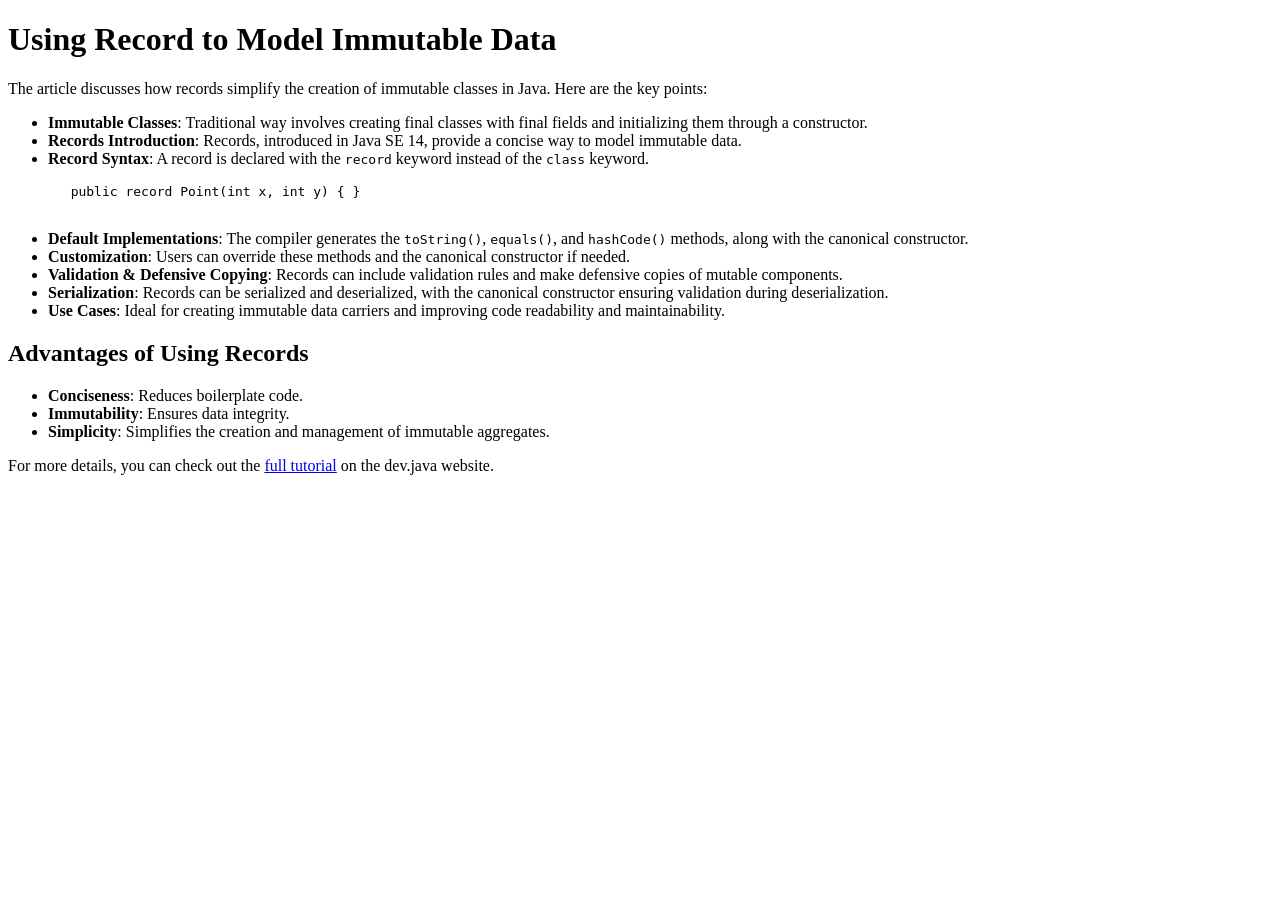
==== src/main/resources/templates/core-java/record.html @ 491d7dff "record topic added" ====
<!DOCTYPE html>
<html lang="en">
<head>
    <meta charset="UTF-8">
    <meta name="viewport" content="width=device-width, initial-scale=1.0">
    <title>Using Record to Model Immutable Data</title>
</head>
<body>
<h1>Using Record to Model Immutable Data</h1>
<p>The article discusses how records simplify the creation of immutable classes in Java. Here are the key points:</p>
<ul>
    <li><strong>Immutable Classes</strong>: Traditional way involves creating final classes with final fields and initializing them through a constructor.</li>
    <li><strong>Records Introduction</strong>: Records, introduced in Java SE 14, provide a concise way to model immutable data.</li>
    <li><strong>Record Syntax</strong>: A record is declared with the <code>record</code> keyword instead of the <code>class</code> keyword.</li>
</ul>
<pre>
        <code>public record Point(int x, int y) { }</code>
    </pre>
<ul>
    <li><strong>Default Implementations</strong>: The compiler generates the <code>toString()</code>, <code>equals()</code>, and <code>hashCode()</code> methods, along with the canonical constructor.</li>
    <li><strong>Customization</strong>: Users can override these methods and the canonical constructor if needed.</li>
    <li><strong>Validation & Defensive Copying</strong>: Records can include validation rules and make defensive copies of mutable components.</li>
    <li><strong>Serialization</strong>: Records can be serialized and deserialized, with the canonical constructor ensuring validation during deserialization.</li>
    <li><strong>Use Cases</strong>: Ideal for creating immutable data carriers and improving code readability and maintainability.</li>
</ul>
<h2>Advantages of Using Records</h2>
<ul>
    <li><strong>Conciseness</strong>: Reduces boilerplate code.</li>
    <li><strong>Immutability</strong>: Ensures data integrity.</li>
    <li><strong>Simplicity</strong>: Simplifies the creation and management of immutable aggregates.</li>
</ul>
<p>For more details, you can check out the <a href="https://dev.java/learn/records/">full tutorial</a> on the dev.java website.</p>
</body>
</html>
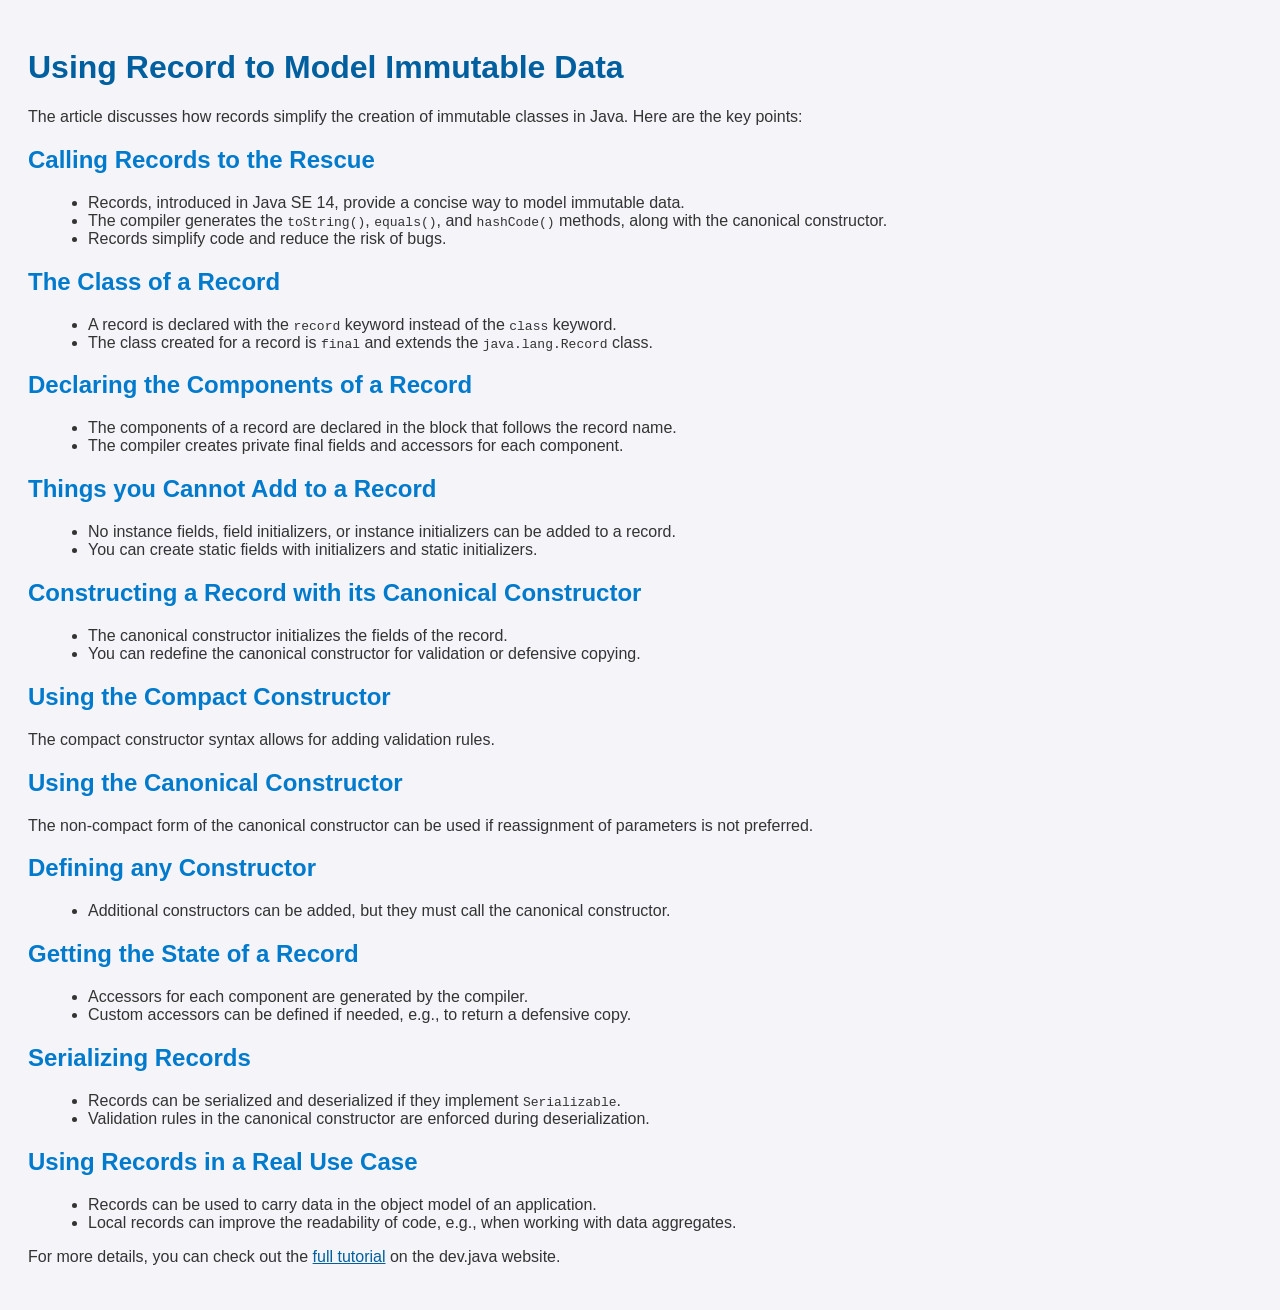
==== commit 2a31fe3c: "docker file added" ====
--- a/src/main/resources/templates/core-java/record.html
+++ b/src/main/resources/templates/core-java/record.html
@@ -4,31 +4,92 @@
     <meta charset="UTF-8">
     <meta name="viewport" content="width=device-width, initial-scale=1.0">
     <title>Using Record to Model Immutable Data</title>
+    <style>
+        body {
+            font-family: Arial, sans-serif;
+            background-color: #f4f4f9;
+            color: #333;
+            padding: 20px;
+        }
+        h1 {
+            color: #005f9e;
+        }
+        h2 {
+            color: #007acc;
+        }
+        ul {
+            list-style-type: disc;
+            margin-left: 20px;
+        }
+        a {
+            color: #005f9e;
+        }
+    </style>
 </head>
 <body>
 <h1>Using Record to Model Immutable Data</h1>
 <p>The article discusses how records simplify the creation of immutable classes in Java. Here are the key points:</p>
+
+<h2>Calling Records to the Rescue</h2>
 <ul>
-    <li><strong>Immutable Classes</strong>: Traditional way involves creating final classes with final fields and initializing them through a constructor.</li>
-    <li><strong>Records Introduction</strong>: Records, introduced in Java SE 14, provide a concise way to model immutable data.</li>
-    <li><strong>Record Syntax</strong>: A record is declared with the <code>record</code> keyword instead of the <code>class</code> keyword.</li>
+    <li>Records, introduced in Java SE 14, provide a concise way to model immutable data.</li>
+    <li>The compiler generates the <code>toString()</code>, <code>equals()</code>, and <code>hashCode()</code> methods, along with the canonical constructor.</li>
+    <li>Records simplify code and reduce the risk of bugs.</li>
 </ul>
-<pre>
-        <code>public record Point(int x, int y) { }</code>
-    </pre>
+
+<h2>The Class of a Record</h2>
 <ul>
-    <li><strong>Default Implementations</strong>: The compiler generates the <code>toString()</code>, <code>equals()</code>, and <code>hashCode()</code> methods, along with the canonical constructor.</li>
-    <li><strong>Customization</strong>: Users can override these methods and the canonical constructor if needed.</li>
-    <li><strong>Validation & Defensive Copying</strong>: Records can include validation rules and make defensive copies of mutable components.</li>
-    <li><strong>Serialization</strong>: Records can be serialized and deserialized, with the canonical constructor ensuring validation during deserialization.</li>
-    <li><strong>Use Cases</strong>: Ideal for creating immutable data carriers and improving code readability and maintainability.</li>
+    <li>A record is declared with the <code>record</code> keyword instead of the <code>class</code> keyword.</li>
+    <li>The class created for a record is <code>final</code> and extends the <code>java.lang.Record</code> class.</li>
 </ul>
-<h2>Advantages of Using Records</h2>
+
+<h2>Declaring the Components of a Record</h2>
 <ul>
-    <li><strong>Conciseness</strong>: Reduces boilerplate code.</li>
-    <li><strong>Immutability</strong>: Ensures data integrity.</li>
-    <li><strong>Simplicity</strong>: Simplifies the creation and management of immutable aggregates.</li>
+    <li>The components of a record are declared in the block that follows the record name.</li>
+    <li>The compiler creates private final fields and accessors for each component.</li>
 </ul>
+
+<h2>Things you Cannot Add to a Record</h2>
+<ul>
+    <li>No instance fields, field initializers, or instance initializers can be added to a record.</li>
+    <li>You can create static fields with initializers and static initializers.</li>
+</ul>
+
+<h2>Constructing a Record with its Canonical Constructor</h2>
+<ul>
+    <li>The canonical constructor initializes the fields of the record.</li>
+    <li>You can redefine the canonical constructor for validation or defensive copying.</li>
+</ul>
+
+<h2>Using the Compact Constructor</h2>
+<p>The compact constructor syntax allows for adding validation rules.</p>
+
+<h2>Using the Canonical Constructor</h2>
+<p>The non-compact form of the canonical constructor can be used if reassignment of parameters is not preferred.</p>
+
+<h2>Defining any Constructor</h2>
+<ul>
+    <li>Additional constructors can be added, but they must call the canonical constructor.</li>
+</ul>
+
+<h2>Getting the State of a Record</h2>
+<ul>
+    <li>Accessors for each component are generated by the compiler.</li>
+    <li>Custom accessors can be defined if needed, e.g., to return a defensive copy.</li>
+</ul>
+
+<h2>Serializing Records</h2>
+<ul>
+    <li>Records can be serialized and deserialized if they implement <code>Serializable</code>.</li>
+    <li>Validation rules in the canonical constructor are enforced during deserialization.</li>
+</ul>
+
+<h2>Using Records in a Real Use Case</h2>
+<ul>
+    <li>Records can be used to carry data in the object model of an application.</li>
+    <li>Local records can improve the readability of code, e.g., when working with data aggregates.</li>
+</ul>
+
 <p>For more details, you can check out the <a href="https://dev.java/learn/records/">full tutorial</a> on the dev.java website.</p>
 </body>
 </html>
